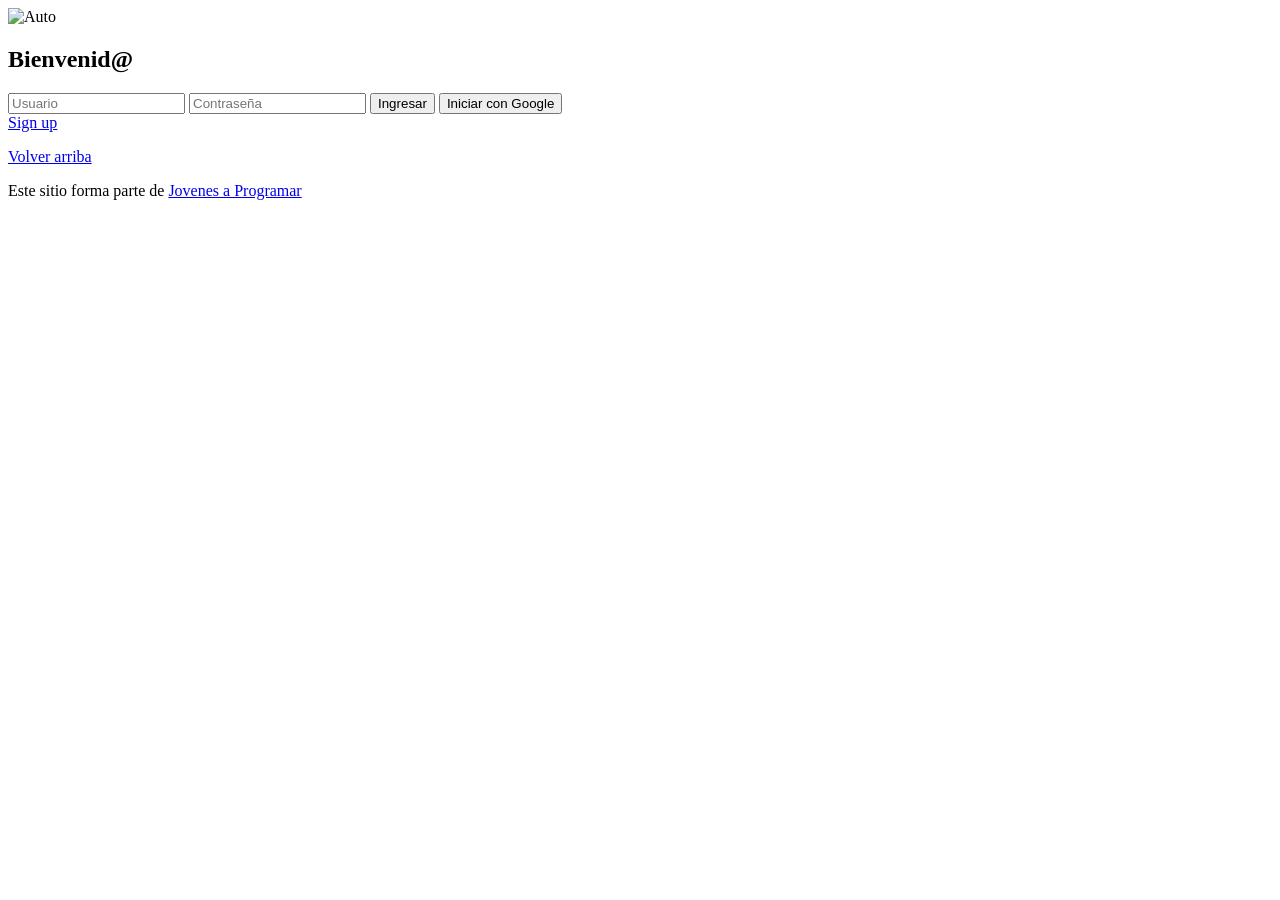
==== login.html @ 59b6ad41 "Primer agregado" ====
<!DOCTYPE html>
<html lang="es">

<head>
  <meta http-equiv="Content-Type" content="text/html; charset=UTF-8">
  <meta name="viewport" content="width=device-width, initial-scale=1, shrink-to-fit=no">
  <title>eMercado - Todo lo que busques está aquí</title>

  <link href="https://fonts.googleapis.com/css?family=Raleway:300,300i,400,400i,700,700i,900,900i" rel="stylesheet">
  <link href="css/bootstrap.min.css" rel="stylesheet">
  <link href="css/Login.css" rel="stylesheet">
</head>

<body>
  <div class="login-container">
    <!-- Imagen -->
    <div class="img-container">
      <img src="img/login.jpeg" alt="Auto" />
    </div>

    <!-- Formulario login -->
    <div class="login">
      <h2>Bienvenid@</h2>
      <input type="text" placeholder="Usuario" class="user__input" />
      <input type="password" placeholder="Contraseña" class="password__input" />
      <button class="login__button">Ingresar</button>
      <button class="btn-google">Iniciar con Google</button>
      <div class="login__error"></div>
      <div class="links">
        <a href="#">Sign up</a>
      </div>
    </div>
  </div>

  <footer class="text-muted">
    <div class="container">
      <p class="float-end">
        <a href="#">Volver arriba</a>
      </p>
      <p>Este sitio forma parte de 
        <a href="https://jovenesaprogramar.edu.uy/" target="_blank">Jovenes a Programar</a>
      </p>
    </div>
  </footer>

  <script src="js/login.js"></script>
</body>
</html>
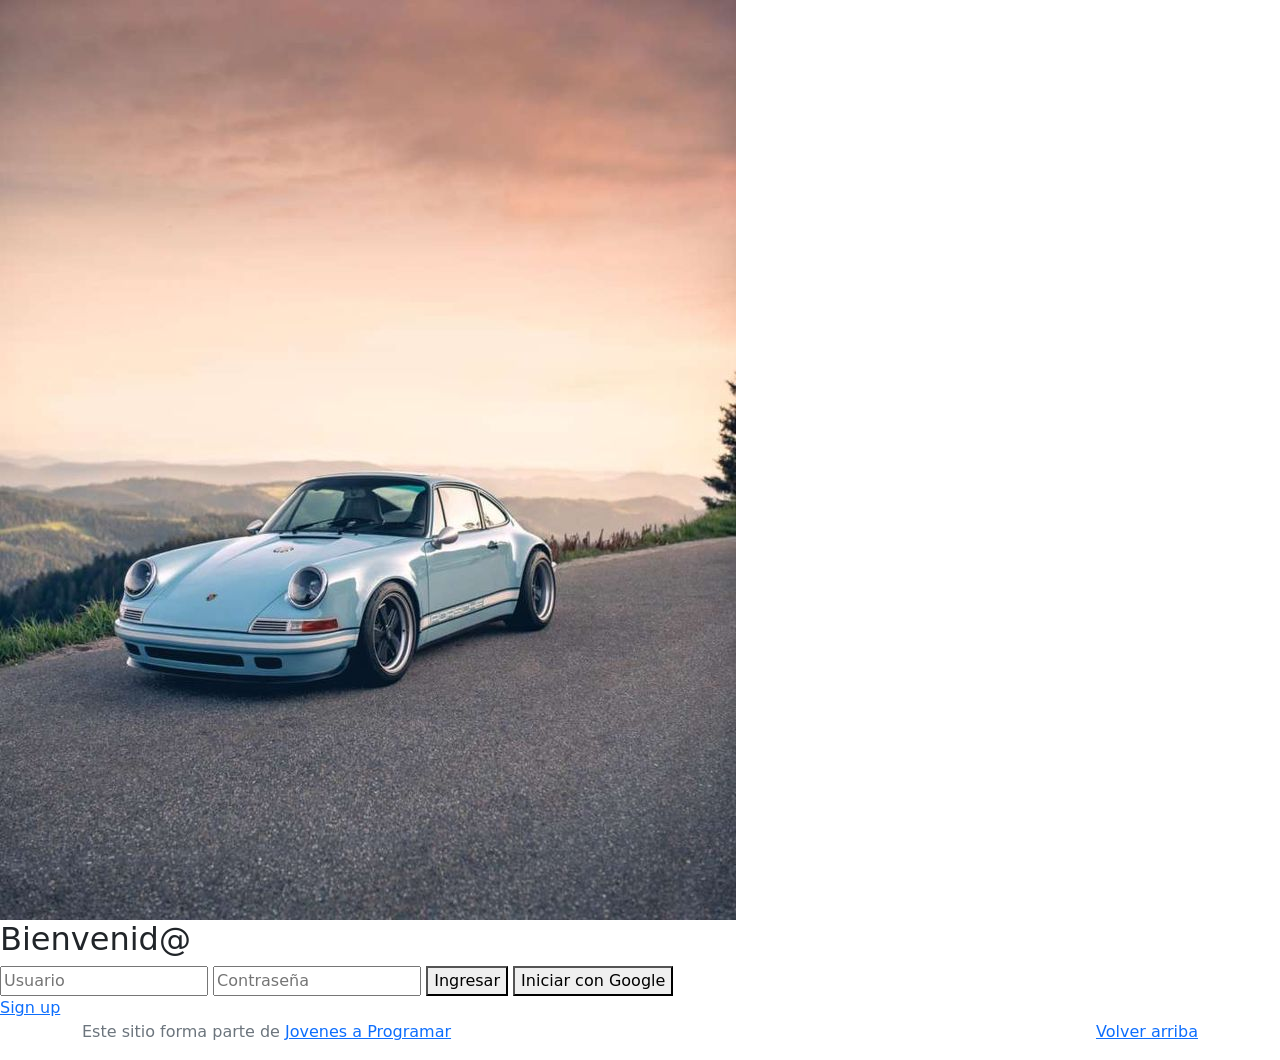
==== commit b4a04250: "Add configurable base URLs for login redirects" ====
--- a/login.html
+++ b/login.html
@@ -43,6 +43,7 @@
     </div>
   </footer>
 
-  <script src="js/login.js"></script>
-</body>
-</html>+  <script src="js/config.js"></script>
+  <script src="js/login.js"></script>
+</body>
+</html>
